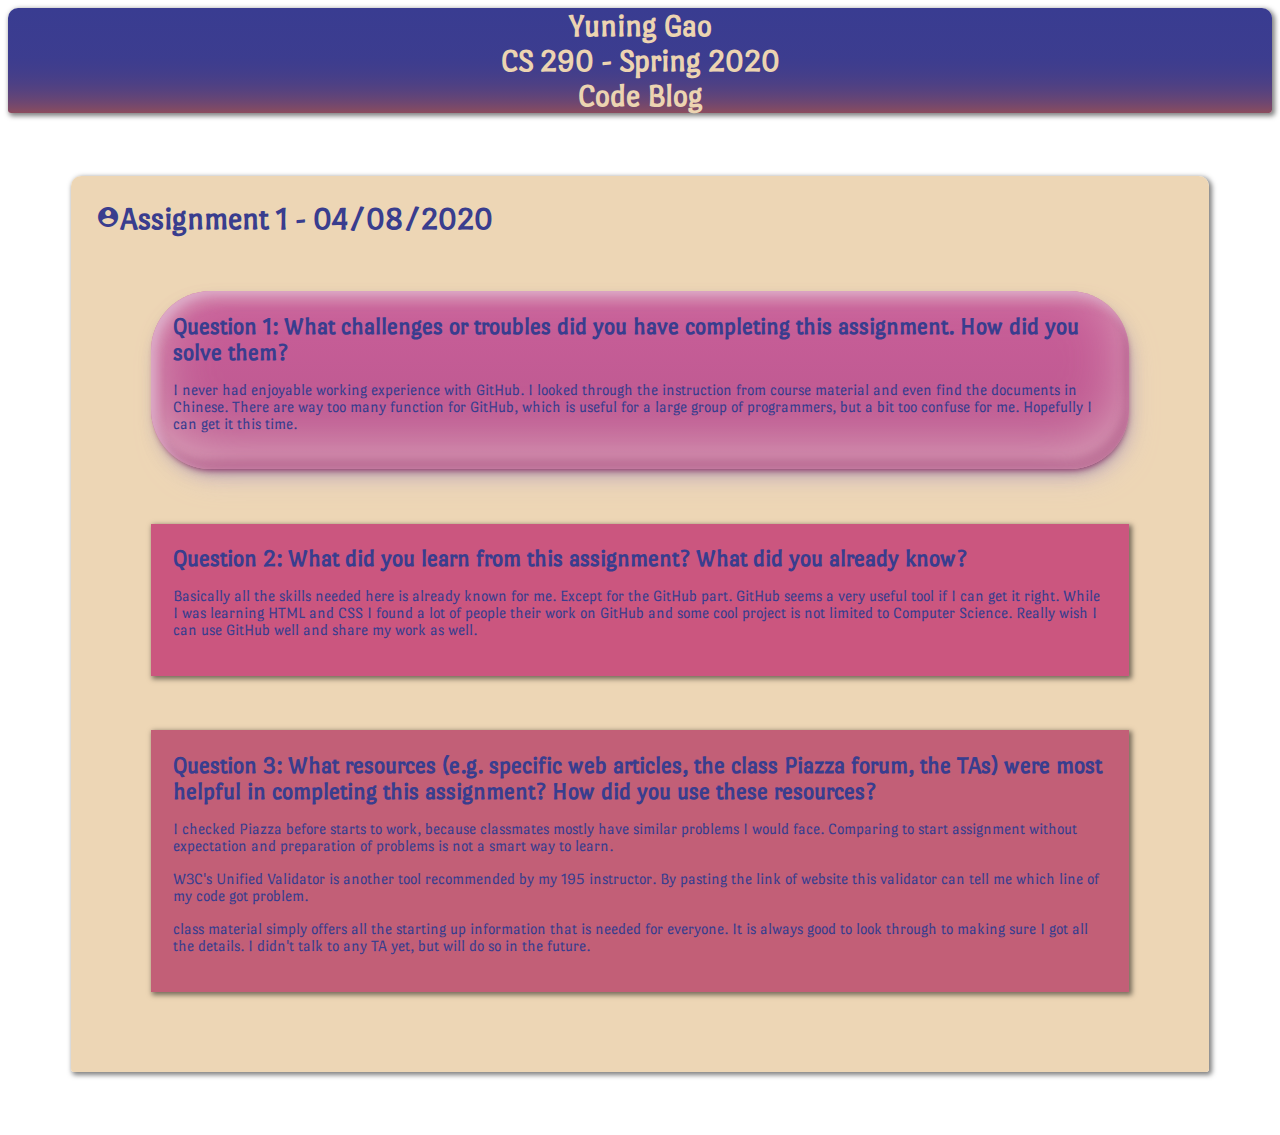
==== blog.html @ e840a6ca "uploaded all files for my webpage" ====
<!DOCTYPE html>
<html lang="en">
<head>
		<title>CS 290 Code blog</title>
        <meta charset="utf-8"> 
		<!--meta http-equiv="X-UA-Compatible" content="IE=edge,chrome=1" /-->
    <meta name="viewport" content="width=device-width, initial-scale=1.0">
    <meta name="description" content="CS 290 Assignment 1" />
	<meta name="author" content="Yuning Gao" />
    <meta name="keywords" content="Yuning Gao resume, Yuning Gao at oregon state university, student of computer science, 
		student of psychology, student of marketing, sport programs, recreation sports, martial art, 
		mental health, wellness agency, self-care organization, student programmer, bilingual, marketing mix, 
		Microsoft office, learning assistant, marketer, human thoughts, human beahvior, leadership positions, 
		problem sovling skills, first aid certifications, volunteer, first robotics competition, 
		collegiate recreation, student mentor, outdoor activities leader, coursera translator, asian counseling, asian referral service, 
		translator, event support, HTML experience, social media, teaching assistant, sport club committee, 
		sport programs associate, sport clubs, personality knowledge, psychotherapy undergraduate, social psychology, C++, 
		assembly language, user experience, integrated marketing campaign, research methods, spss skill, 
		retail management, abnormal psychology, neuroscience knowledge, customer relationship management," />
    <meta name="robots" content="noindex,nofollow,noarchive"/>
	
    <!--  links -->
	<link href="https://necolas.github.io/normalize.css/3.0.3/normalize.css" type="text/css" rel="stylesheet" />

	<link href="main.css" rel="stylesheet" />
	<link href="slideshow.css" rel="stylesheet" />
	<link href="https://fonts.googleapis.com/css?family=Courgette|Port+Lligat+Sans&display=swap" rel="stylesheet">
	<link href="https://fonts.googleapis.com/icon?family=Material+Icons" rel="stylesheet" />
    <link rel="stylesheet" href="https://s3.amazonaws.com/icomoon.io/114779/Socicon/style.css?u8vidh">
    <!--<link rel="stylesheet" href="print.css" media="print" />-->
    <!--scripts, help understand what needs to do-->
    <script src="modernizr-dev-min.js"></script>
</head>

<body>
    <header class="radius boxshadow color-hint tan" id="top"> 
        <h3>Yuning Gao</h3>
        <h3>CS 290 - Spring 2020</h3>
        <h3>Code Blog</h3>
	</header> 
	<main>
		<article class="radius boxshadow tan-bg navy-blue" id="about">
			<h3><i class="material-icons">account_circle</i>Assignment 1 - 04/08/2020</h3>
				<aside class="base"> <!--boxshadow dark-pink-bgsupport info along with meain article-->
			<h4>Question 1: What challenges or troubles did you have 
				completing this assignment. How did you solve them?</h4>
				<p>I never had enjoyable working experience with 
					GitHub. I looked through the instruction from course
					material and even find the documents in Chinese. 
					There are way too many function for GitHub, which is
					useful for a large group of programmers, but a bit
					too confuse for me.
					Hopefully I can get it this time.</p></aside>
				<aside class="boxshadow dark-rose-bg">
			<h4>Question 2: What did you learn from this assignment? 
				What did you already know?</h4>
				<p>Basically all the skills needed here is 
					already known for me. Except for the GitHub part.
					GitHub seems a very useful tool if I can 
					get it right. While I was learning HTML and CSS
					I found a lot of people their work on GitHub and 
					some cool project is not limited to Computer Science.
					Really wish I can use GitHub well and share my 
					work as well. </p></aside>
				<aside class="boxshadow redbean-bg">
			<h4>Question 3: What resources (e.g. specific web articles, 
				the class Piazza forum, the TAs) were most helpful in 
				completing this assignment? How did you use these resources?</h4>
				<p>I checked Piazza before starts to work, because 
					classmates mostly have similar problems I would 
					face. Comparing to start assignment without 
					expectation and preparation of problems is not 
					a smart way to learn.</p><p>W3C's Unified Validator is
					another tool recommended by my 195 instructor. By 
					pasting the link of website this validator can tell 
					me which line of my code got problem.</p><p>class 
					material simply offers all the starting up information 
					that is needed for everyone. It is always good to 
					look through to making sure I got all the details. 
					I didn't talk to any TA yet, but will do so in the future.</p></aside>
		</article>
	</main>
</body>
---- main.css ----
/*
Author: Yuning Gao		
Project: Resume
Course: CS 195 WEB DESIGN - Winter 2019
Date: 01/07/2020 - 02/27/2020
*/


/*============ MOBILE styles for our phone first 
or for a skinning window 
then make some changes for larger window==========*/
body { 
	font-family: 'Port Lligat Sans', Arial, sans-serif;
	font-size: 1em;
	background-attachment: fixed;
	/*background-image: url(img/cherry-bloosm-kendo-2019-320-50k.jpg);*/
	background-position: top left;
	background-repeat: no-repeat;
	background-size: cover;
} /**/

/* colors */
.black {background-color:rgba(0,0,0,0.85); color:white;}
.white {background-color:rgba(255,255,255,0.85); color:black;}

/*https://color.adobe.com/Cherry-bloosm-kendo-2019-color-theme-14334120*/
/*text colors only */
.navy-blue {
	color: #393C91;
	color: rgba(57, 60, 145, 1);
	color: hsla(237, 43%, 39%, 1);
}
.dark-pink {
	color: #C95F99; 
	color: rgba(201, 95, 153, 1);
	color: hsla(327, 49%, 58%, 1);
}
.light-pink {
	color: #FEC4D9; 
	color: rgba(254, 196, 217, 1);
	color: hsla(338, 96%, 88%, 1); 
}
.green {
	color: #6B9E4A; 
	color: rgba(107, 158, 74, 1); 
	color: hsla(96, 36%, 45%, 1);
}
.tan {
	color: #EDD7B4; 
	color: rgba(237, 215, 180, 1); 
	color: hsla(36, 61%, 81%, 1);
}
.redbean {
	color: #8C4D5E;
	color: rgba(140, 77, 94, 1);
	color: hsla(344, 45%, 55%, 1);
}
.plum {
	color: #803C69;
	color: rgba(128, 60, 105, 1);
	color: hsla(320, 53%, 50%, 1);
}
.dark-rose {
	color: #AA8490;
	color: rgba(140, 66, 93, 1);
	color: hsla(338, 53%, 55%, 1);
}
.dark-olive {
	color: #53643D;
	color: rgba(83, 100, 61, 1);
	color: hsla(86, 39%, 39%, 1);
}
.cream{
	color: #F2DFCC;
	color: rgba(242, 223, 204,1);
	color: hsla(30, 16%, 95%, 1);
}

/*background colors only*/
.cream-bg{
	color: #F2DFCC;
	color: rgba(242, 223, 204,1);
	color: hsla(30, 16%, 95%, 1);
}

.dark-olive-bg {
	background-color: #53643D;
	background-color: rgba(83, 100, 61, 1);
	background-color: hsla(86, 39%, 39%, 1);
}
.navy-blue-bg {
	background-color: #393C91;
	background-color: rgba(57, 60, 145, .95);
	background-color: hsla(237, 43%, 39%, .95);
}
.dark-pink-bg {
	background-color: #C95F99; 
	background-color: rgba(201, 95, 153, .95);
	background-color: hsla(327, 49%, 58%, .95);
}
.light-pink-bg {
	background-color: #FEC4D9; 
	background-color: rgba(254, 196, 217, .95);
	background-color: hsla(338, 96%, 88%, .95); 
}
.green-bg {
	background-color: #6B9E4A; 
	background-color: rgba(107, 158, 74, .95); 
	background-color: hsla(96, 36%, 45%, .95);
}
.tan-bg {
	background-color: #EDD7B4; 
	background-color: rgba(237, 215, 180, .95); 
	background-color: hsla(36, 61%, 81%, .95);
}
.redbean-bg {
	background-color: #8C4D5E;
	background-color: rgba(140, 77, 94, .95);
	background-color: hsla(344, 45%, 55%, .95);
}
.plum-bg {
	background-color: #803C69;
	background-color: rgba(128, 60, 105, .95);
	background-color: hsla(320, 53%, 50%, .95);
}
.dark-rose-bg {
	background-color: #AA8490;
	background-color: rgba(140, 66, 93, .95);
	background-color: hsla(338, 53%, 55%, .95);
}
/* anchors */
a {color: #FEC4D9;} /*light-pink*/
a:link {color: #393C91;} /*text in header and normal link -- navy-blue*/
a:hover {color: #FEC4D9;} /*cursor changes to pointer -- light-pink*/
a:active {color: #6B9E4A;} /*un-clicked link -- green*/
a:visited {color: #6B9E4A;} /*clicked link -- tan */
a img {border:0 solid transparent;}

/* navigation */
nav {
    text-align: center;
	margin-bottom: -20px;
}
nav ul { padding: 0;}
nav li {list-style-type: none;}
nav a {
    background-color: lightgray;
    color: black; /*text color don't have anything*/
    display: block;
    font-size: 100%;
    margin: 2%;
    padding: 2%;
    text-decoration: none;
}
nav i[onclick] {cursor:pointer;}
nav a:hover {
    background-color: #393C91;
    color: #EDD7B4;
	/* Transition */
    -webkit-transition: all .5s linear;
	-moz-transition: all .5s linear;
	-ms-transition: all .5s linear;
	-o-transition: all .5s linear;
	transition: all .5s linear;
}
/*nav#articles a i:hover {
  -webkit-transform: scale(1.0) translateY(-100px);
     -moz-transform: scale(1.0) translateY(-100px);
       -o-transform: scale(1.0) translateY(-100px);
      -ms-transform: scale(1.0) translateY(-100px);
          transform: scale(1.0) translateY(-100px);
}*/
#share a {
	display:inline;
	background-color: white;
	padding: 2%;
} 
#share a:hover {
	background-color:#803C69;
}
/*.socicon-linkedin {color: #3371b7;}
.socicon-facebook {color: #3e5b98;}
.socicon-instagram {color: #000000;}
.socicon-baidu {color: #2629d9;}
.socicon-twitter {color: #4da7de;}
.socicon-youtube {color: #e02a20;}*/
	/**/
nav#articles a:hover i {
  -webkit-transform: scale(2.0) translateY(-15px);
     -moz-transform: scale(2.0) translateY(-15px);
       -o-transform: scale(2.0) translateY(-15px);
      -ms-transform: scale(2.0) translateY(-15px);
          transform: scale(2.0) translateY(-15px);
}
/* page layout blocks */
main {}
header {
	text-align:center;
	margin:0;
	padding:0;
}
header a img {border:0;}
header a:hover {background-color:transparent;}
header p {
    font-size: 120%;
    font-weight: bold;
    margin:0;
    }
#firstname {height:150px; width:auto;}
#lastname {height:150px; width:auto;}
#symbol {
	height:150px; 
	width:auto;
	margin-top: 10px;
}
#combo {display:none;}

.drop-shadow {
   filter: "progid:DXImageTransform.Microsoft.Dropshadow(OffX=3, OffY=3,Color='#f9e9e9')";
   filter: url(#drop-shadow);
   -webkit-filter: drop-shadow(3px 3px 3px rgba(0,0,0,0.25));
   filter: drop-shadow(3px 3px 3px rgba(0,0,0,0.25));
}
article, aside, footer {
   margin:5%;
   padding:2%;
}
article {}
aside {}
footer {text-align:center;}
footer li {
	display:-moz-inline-stack; /* for older versions of FireFox */
	display:inline-block;      /* for compliant browsers */
	zoom:1;                    /* for IE 7 */
	*display:inline;           /*for IE 6, 7, 8, 9*/
}
article, footer, #share {
    margin-bottom:5%;
    }
/* form */
.confirmation,
.tryagain {
  background-color:white;
  font-size:120%;
  font-weight:bold;
  max-width:300px;
  padding:2%;
  position:absolute;
  top:10%;
  left:20%;
  z-index:999;
  }
.confirmation  {
  border:2px solid green;
  color:green;
}
.tryagain  {
  border:2px solid red;
  color:red;
}
form {
	text-align: left;
	margin-bottom: 50px;
	padding: 2%;
	
}
form p {text-align:left;}
fieldset {
	position:relative;
	margin-top:2%;
	padding: 2%;
}
legend {
	background-color: #53643D;
	border: 2px solid #53643D;
}
label {
	display:block;
	display:-moz-inline-stack; /* for older versions of FireFox */
	display:inline-block;      /* for compliant browsers */
	zoom:1;                    /* for IE 7 */
	*display:inline;           /*for IE 6, 7, 8, 9*/
	margin: 5%  0  1%  0;/*margin:5%;*/
}
label.required:after {content:" *";}
label input[type="checkbox"],
label input[type="radio"] {
  display:inline!important;
  display:-moz-inline-stack; /* for older versions of FireFox */
	display:inline-block;      /* for compliant browsers */
	zoom:1;                    /* for IE 7 */
  font-size: 0.8em;
}
input {
  font-family:'Port Lligat Sans', Arial, sans-serif;
  padding:2%;
  font-size: 0.8em;
}
textarea {
	font-family:'Port Lligat Sans', Arial, sans-serif;
	height:100px;
	padding:2%;
	width:95%;
	font-size: 0.8em;
}
select {
	font-family:'Port Lligat Sans', Arial, sans-serif;
	font-size: 0.8em;
}
option {}
input:focus,
textarea:focus {
	background-color: hsla(36, 61%, 81%, .95);
	outline:tan;
	border:2px solid white;
}
input:required,
textarea:required,
select:required {
	border:2px solid green;
}

/* media */
figure {
	width:100%; margin:0; padding:0;
	border: 0px solid black;
	margin-bottom: 15px;
	margin: 0 0 2% 0;
	padding: 2%;
	/*background-color: rgb(, , , .75);*/
	}
figcaption {
  font-size:100%;
  text-align:center;
  /*display:block;*/
  display:-moz-inline-stack; /* for older versions of FireFox */
	display:inline-block;      /* for compliant browsers */
	zoom:1;                    /* for IE 7 */
	*display:inline;           /*for IE 6, 7, 8, 9*/
  margin-bottom:10%;
  padding-bottom: 1%;
  padding-top: 5px;
	vertical-align: middle;
}
img {width:auto; margin:0; padding:0;}
a img {
	border:0 solid transparent;}
html {
  -webkit-box-sizing: border-box;
  -moz-box-sizing: border-box;
  box-sizing: border-box;
}
*, *:before, *:after {
  -webkit-box-sizing: inherit;
  -moz-box-sizing: inherit;
  box-sizing: inherit;
  }
  
video, iframe, object, embed {
 width:100%;  
 height:320px;
}

iframe {
 border:320px type #393C91;
 border-radius:10px 0 0 0;
}
iframe.movie {}

audio { 
	width:50%;
	height:30px;}

/* typography */
p {}
ol, ul, dl {}
ul, ol {overflow:hidden;}
nav ul {overflow:initial;}
li {}
dt {font-style: italic;}
dd {font-size: 90%;}
address {font-weight:bold;}
h1, h2, h3, h4, h5, h6 {
	font-family: 'Port Lligat Sans', Arial, sans-serif;
	font-weight: bold;
	margin:0;
	padding:0;
	/*font-family: 'Lato', sans-serif;*/
}
h1 {font-size:300%;}
h2 {font-size:250%;}
h3 {font-size:200%;}
h4 {font-size:150%;}
h5 {font-size:125%;}
h6 {font-size:100%;}

/* table */
table {
	width:100%;
    border-collapse:collapse;
}
caption {}
thead {}
td {padding:1%;}
#skills th:nth-child(1) {
   text-align:right;
   width:25%;
}
tbody, th {border-bottom: 2px solid #EDD7B4;}
td[colspan] {
	/*border-bottom: 2px solid #393C91;*/
	/*border-right: 2px solid #393C91;
	background-color: rgba(57, 60, 145, 1); using .angled-gradient*/
		-webkit-border-radius: 0 100px 0 0;
			border-radius: 0 100px 0 0;
}
td[colspan]:hover {
    animation: expand 1s 1;
    }
    @keyframes expand {
      0% {
        transition: 1s linear all;
        transform: scaleX(.5);
        transform-origin: left;
        }
      100% {
        transform: scaleX(1);
        transform-origin: left;
      }
    }
/*tbody {}*/
tfoot {display:none;}
tr {border-bottom:2px solid #EDD7B4;}
th {
	padding: 1%;
	border-bottom:2px solid #EDD7B4;
}
th[role="columnheader"] {cursor:pointer;}
th[role="columnheader"]:after {
    content:" 鈬�";
}

#skills th[role="columnheader"]:nth-child(3),
#skills th[role="columnheader"]:nth-child(4) {
  cursor:text;
}

#skills th[role="columnheader"]:nth-child(3):after,
#skills th[role="columnheader"]:nth-child(4):after {
  content:"";
}

/* embellishments */
.radius {
	  -webkit-border-radius: 10px 10px 3px 3px;
          border-radius: 10px 10px 3px 3px;
}
.circle {
	   -webkit-border-radius: 50%;
           border-radius: 50%;
}
.boxshadow {
	  -webkit-box-shadow: 2px 2px 5px 1px rgba(0,0,0,.50);
          box-shadow: 2px 2px 5px 1px rgba(0,0,0,.50);
}
.tshadow {
	text-shadow: 1px 1px 1px #999;
}
.gradient {
   background: -moz-linear-gradient(90deg, #FFFFFF 0, #E8E8E8 97%);/* FF3.6+ */
   background: -webkit-gradient(linear, 90deg, color-stop(0, FFFFFF), color-stop(97%, E8E8E8));/* Chrome,Safari4+ */
   background: -webkit-linear-gradient(90deg, #FFFFFF 0, #E8E8E8 97%);/* Chrome10+,Safari5.1+ */
   background: -o-linear-gradient(90deg, #FFFFFF 0, #E8E8E8 97%);/* Opera 11.10+ */
   background: -ms-linear-gradient(90deg, #FFFFFF 0, #E8E8E8 97%);/* IE10+ */
   filter: progid:DXImageTransform.Microsoft.gradient(startColorstr='#1301FE', endColorstr='#F4F60C', GradientType='1'); /* for IE */
   background: linear-gradient(90deg, #FFFFFF 0, #E8E8E8 97%);/* W3C */
}
.diagonal-gradient {
  background: linear-gradient(to bottom right, #803C69, #C95F99);
}
.color-hint {
  background: linear-gradient(#393C91, 85%, #8C4D5E);
}
.colorhint-gradient {
  background: linear-gradient(to top, #FEC4D9, 80%, #C95F99); /*light-pink to dark-pink*/
}
.angled-gradient {
  background: linear-gradient(98deg, #393C91, #FEC4D9);
}
.striped { 
   background: linear-gradient(to bottom left, #393C91 70%, #FEC4D9 30%); 
}
.radial-ellipse-far {
  background: radial-gradient(ellipse farthest-corner at 90% 90%,
      #AA8490, #8C4D5E 20%, #8C4D5E 50%, #8C4D5E);
}
.shape {
  -webkit-clip-path: polygon(0% 0%, 75% 0%, 100% 50%, 75% 100%, 0% 100%);
}
.conic-gradient {
  background: conic-gradient(from 75deg, #6B9E4A, #FFFFFF, #6B9E4A, #FFFFFF, #6B9E4A, #FFFFFF);
}
.base {
            /*position: absolute;
            top: 50%;
            left: 50%;
            margin-left: -170px;
            margin-top: -170px;
            width: 340px;
            height: 340px;*/
            border-radius: 60px 60px;
            background: linear-gradient(180deg, rgb(201, 95, 153)/*light or a lighter color for bright side*/,
				rgb(186, 87, 142))/*原色/original color*/; /*top, bottom, left, right*/
            box-shadow: 1px 4px 6px -3px rgba(139, 35, 97, 0.9)/*line along the shape, darkest similar color*/,
				3px 8px 20px -8px rgba(125, 105, 138, 0.9), /*outsider shadow color*/
				7px 16px 28px -8px rgb(216, 191, 216, 0.6), /*outside shadow*/
				/*8px 33px 90px -20px rgb(245, 234, 252, 0.3),more outsider shadow, closest to bg color*/
				/*1px 2px 4px 0 rgb(245, 194, 217) inset, /*insider shadow*/
				5px 5px 10px 0 rgba(222, 175, 203, 0.9) inset, /*shadow inside image*/
				10px 15px 6px 0 rgba(212, 142, 174, 0.4) inset, /*layers of inside shadow
				-1px -2px 4px 0 #C95F99 inset, */
				-5px -10px 8px 0 rgba(139, 35, 97, 0.3) inset, 
				0 -20px 60px 0 #DEABBE inset;
			
        }
.move {
   -webkit-backface-visibility: hidden;
   -webkit-transform: translateZ(5);
   -webkit-transition: all 1s ease-in-out;
   -moz-transition: all 1s ease-in-out;
    -ms-transition: all 1s ease-in-out;
     -o-transition: all 1s ease-in-out;
        transition: all 1s ease-in-out;
}

/*for icons*/
.material-icons.md-18 {font-size: 18px;}
.material-icons.md-24 {font-size: 24px;}
.material-icons.md-36 {font-size: 36px;}
.material-icons.md-48 {font-size: 48px;}
.material-icons.black {color:black;}
.material-icons {font-feature-settings: 'liga';} /* Support for IE. */

/*masonry*/
.masonry {
  line-height: 1;   /* 0 Prevents vertical gaps */
  -webkit-column-count: 1;
  -webkit-column-gap:   10px;
  -moz-column-count:    1;
  -moz-column-gap:      10px;
  -ms-column-count:     1;
  -ms-column-gap:       10px;
  column-count:         1;
  column-gap:           10px;
}
.masonry figure {  
    -webkit-column-break-inside: avoid; /* Chrome, Safari, Opera */
              page-break-inside: avoid; /* Firefox */
                   break-inside: avoid; /* IE 10+ */
}
.masonry img {
    width: 100%;
    height: auto;
	column-gap: 15px;
	-webkit-border-radius: 10px 10px 3px 3px;
    border-radius: 10px 10px 3px 3px;
}
.masonry figcaption {
    display:block;
    font-size:70%;
}

@media all and (min-width: 600px) {  /*TABLET ========================
  ADD DECLARATIONS BETWEEN these curly braces */
	#articles li {
display:-moz-inline-stack; /* for older versions of FireFox */
display:inline-block;      /* for compliant browsers */
zoom:1;                    /* for IE 7 */
*display:inline;           /*for IE 6, 7, 8, 9*/	}
	#articles a {
		min-width:auto;
		max-width:200px;
		padding:15px;
	}
	#articles a i {display:block;}

	.drop-shadow {
	   filter: "progid:DXImageTransform.Microsoft.Dropshadow(OffX=3, OffY=3,Color='#f9e9e9')";
	   filter: url(#drop-shadow);
	   -webkit-filter: drop-shadow(5px 5px 5px rgba(0,0,0,0.5));
	   filter: drop-shadow(5px 5px 5px rgba(0,0,0,0.5));
	}
	fieldset {margin-bottom:5%;}
	legend {
		position:absolute;
		left:0px;
		top:-10px;  /*place of form label, negative is outside of box, positive is inside.*/
		white-space:nowrap;
	}
	.alignleft   {float:left; margin:0 2% 0 0;}
	.aligncenter {text-align:center; margin:0 auto;}
	.alignmiddle {
		position: absolute;
		top: 50%;
		left: 50%;
		transform:translate(-50%,-50%);
	}
	.alignright  {float:right; margin:0 0 0 2%;}
	.clear       {clear:both;}
	.clearright  {clear:right;}
	.clearleft   {clear:left;}
	
	.fifty  {width:50%;}/*more of percentages*/
	.thirty {width:30%;}
	.sixty {width: 60%;}
	.eighty {width:80%;}
	body {background-image: url(img/cherry-bloosm-kendo-640-80.jpg);}
	
	.masonry {
		-webkit-column-count: 3;
		-moz-column-count:    3;
		column-count:         3;
	}
	video, iframe, object, embed {
	 width:100%;  
	 height:640px;
	}

}/* Do not delete this brace. */

@media all and (min-width: 1080px) {  /*DESKTOP ======================
  ADD DECLARATIONS BETWEEN these curly braces */
	#articles a {
		width:300px;
    }


	.drop-shadow {
	   filter: "progid:DXImageTransform.Microsoft.Dropshadow(OffX=3, OffY=3,Color='#f9e9e9')";
	   filter: url(#drop-shadow);
	   -webkit-filter: drop-shadow(3px 3px 3px rgba(0,0,0,0.25));
	   filter: drop-shadow(3px 3px 3px rgba(0,0,0,0.25));
	}
	legend {top:-30px;}	
	input {
		font-family: 'Port Lligat Sans', Arial, sans-serif;
		padding:2%;
	}
	label input[type="checkbox"],
	label input[type="radio"] {
		display:inline!important;
	}
	textarea {
		font-family: 'Port Lligat Sans', Arial, sans-serif;
		height:200px;
		padding:2%;
		width:90%;
	}
	select {font-family:'Port Lligat Sans', georgia, cursive;}	
	body {background-image: url(img/cherry-bloosm-kendo-1080-120.jpg);}
	
	.masonry {
		 -webkit-column-count: 4;
		 -moz-column-count:    4;
		 column-count:         4;
	}

header p {
	margin: 0 0 0 -50px; /**/
}
	
}/* Do not delete this brace. */ 

@media print {  /*PRINT ===============================================
  ADD DECLARATIONS BETWEEN these curly braces */
	body {font-size:10pt;}
	h1 {font-size:350%;}
	h2 {font-size:250%;}
	h3 {font-size:200%;}
	h4 {font-size:150%;}
	h5 {font-size:125%;}
	h6 {font-size:100%;}
	h1, h2, h3, h4, h5, h6 {margin:20pt 0 0 0; padding:0;}
	nav {display:none;}
	address p {display:inline;}
	
	header p {
    font-size:10pt;
    font-weight: bold;
    margin:0;
    }
	#contact {display:none;}   /* Hide form.*/
	.scroll  {display:none;}   /* Hide link to the form at the bottom. */
	#about address:after {             /* Replace link with email address.*/
		display:block;
		content:"gaoyu@oregonstate.edu";
	} 
	#about a[href]:after {   /*Display web address */
		display:block;
		content:  attr(href) "鈫�  ";
	}
	
	address p i {
		font-size:8pt!important;
	}
	footer ul a[href]{display:none;}
		.alignright {float:right; width:50%; margin:0 0 0 10pt;}
		.alignleft  {float:left;  width:50%; margin:0 10pt 0 0;}
		.clear      {clear:both;}
		article, aside, header {margin:0; padding:0; border:0;}
		.boxshadow {box-shadow:none;}
		.white{color:black;}
		tbody, th  {border-bottom:2px solid lightgray;}
		td[colspan] {
			border-bottom:2px solid lightgray;
			border-right:2px solid lightgray;
			background-color:lightgray;
	}
	aside.fifty figure.thirty {width:30%;}
	img.shape,
	img.boxshadow {box-shadow:none;}
	iframe, video, audio {display:none;}

	.drop-shadow {
		filter: "progid:DXImageTransform.Microsoft.Dropshadow(OffX=3, OffY=3,Color='#ffffff')";
		filter: url(#drop-shadow);
		-webkit-filter: drop-shadow(3px 3px 3px rgba(255,255,255,1));
		filter: drop-shadow(3px 3px 3px rgba(255,255,255,1));
	}
	.masonry {display:none;}

	.slidebox,
	.slidebox img {display:none;}
	article#education dl.alignright {float:none;}
	article#education dl.fifty {width:100%;}
	article#work dl.alignright {float:none;}
	article#work dl.fifty {width:100%;}
	
}/* Do not delete this brace.  */
---- slideshow.css ----
/* Method based on Mark Lee's tutorial at TheMarkLee.com
/2013/10/16/simple-crossfading-slideshow-css */

.slidebox {
  background-color:#EDD7B4;
  border-radius:10px;
  height:250px;
  position:relative;
  width:300px;
}

.slidebox img {
  border-radius:10px;
  left:50%;
  max-height:200px;
  max-width:400px;
  position:absolute;
  top:50%;
  transform: translate(-50%, -50%);
}

.slidebox figcaption {
  color:#53643D;
  font-size:90%;
  font-weight:bold;
  margin:0 auto;
  padding-top:0;
  text-align:center;
  width:90%;  
}

@keyframes imgFade {
    0% {opacity:1;}
   17% {opacity:1;}
   25% {opacity:0;}
   92% {opacity:0;}
  100% {opacity:1;}
}

@-webkit-keyframes imgFade {
    0% {opacity:1;}
   17% {opacity:1;}
   25% {opacity:0;}
   92% {opacity:0;}
  100% {opacity:1;}
}

@-moz-keyframes imgFade {
    0% {opacity:1;}
   17% {opacity:1;}
   25% {opacity:0;}
   92% {opacity:0;}
  100% {opacity:1;}
}

.slidebox img {
	-webkit-animation:imgFade ease-in-out infinite 16s;
    -moz-animation:imgFade ease-in-out infinite 16s;
    animation-name:imgFade ease-in-out infinite 16s;
}


.slidebox img:nth-of-type(1) {
  -webkit-animation-delay: 12s;
  -moz-animation-delay: 12s;
  animation-delay: 12s;
}
.slidebox img:nth-of-type(2) {
  -webkit-animation-delay: 8s;
  -moz-animation-delay: 8s;
  animation-delay: 8s;
}

.slidebox img:nth-of-type(3) {
  -webkit-animation-delay: 4s;
  -moz-animation-delay: 4s;
  animation-delay: 4s;
}
.slidebox img:nth-of-type(4) {
  -webkit-animation-delay: 0s;
  -moz-animation-delay: 0s;
  animation-delay: 0s;
}
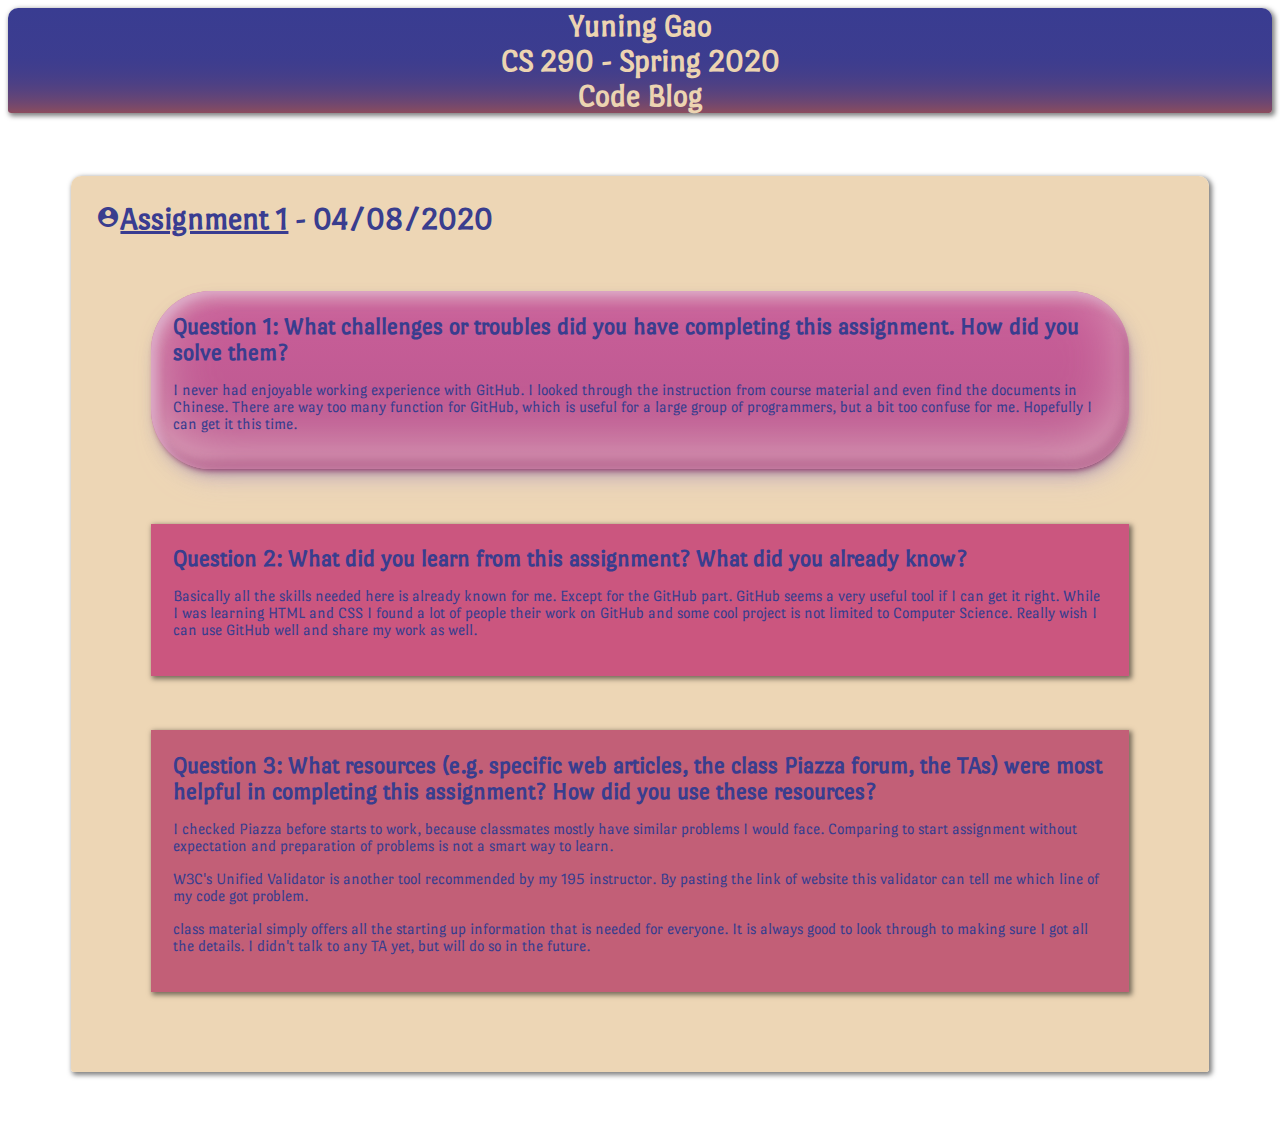
==== commit a812141f: "update blog" ====
--- a/blog.html
+++ b/blog.html
@@ -40,7 +40,7 @@
 	</header> 
 	<main>
 		<article class="radius boxshadow tan-bg navy-blue" id="about">
-			<h3><i class="material-icons">account_circle</i>Assignment 1 - 04/08/2020</h3>
+			<h3><i class="material-icons">account_circle</i><a href="index.html">Assignment 1</a> - 04/08/2020</h3>
 				<aside class="base"> <!--boxshadow dark-pink-bgsupport info along with meain article-->
 			<h4>Question 1: What challenges or troubles did you have 
 				completing this assignment. How did you solve them?</h4>
